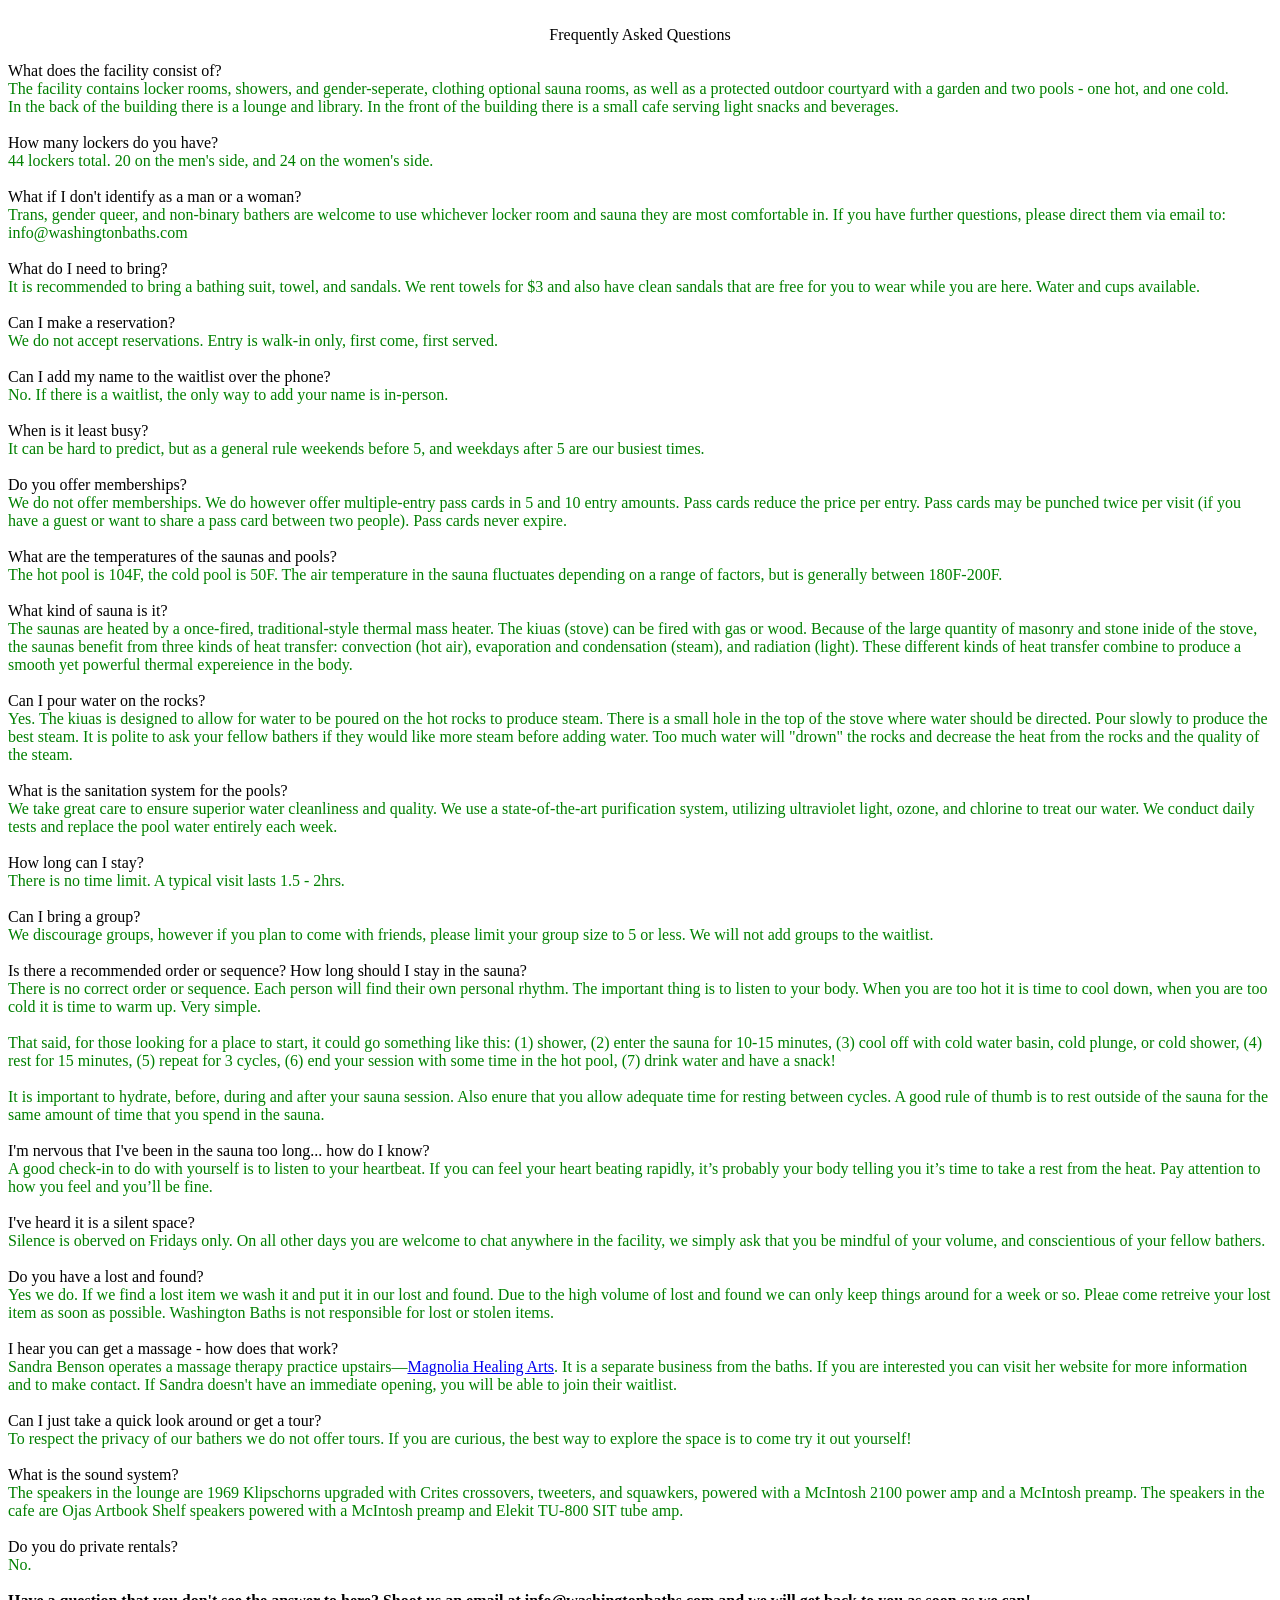
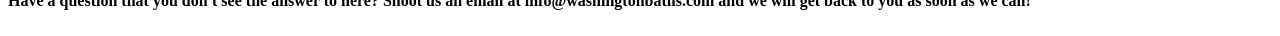
==== faq.html @ 7096a712 "Create faq.html" ====
<!DOCTYPE html>

<font color="">

<html>

<head>

<title>FAQ</title>

<link href="app.css" rel="stylesheet" />
</head>

<body><center>

<br>

  Frequently Asked Questions<br><br></center>



What does the facility consist of?<br>
<font color="green"> The facility contains locker rooms, showers, and gender-seperate, clothing optional sauna rooms, as well as a protected outdoor courtyard with a garden and two pools - one hot, and one cold. <br>
In the back of the building there is a lounge and library. In the front of the building there is a small cafe serving light snacks and beverages.</font color="green"><br><br>


How many lockers do you have?<br>
<font color="green"> 44 lockers total. 20 on the men's side, and 24 on the women's side.</font color="green"><br><br>

What if I don't identify as a man or a woman?<br>
<font color="green">Trans, gender queer, and non-binary bathers are welcome to use whichever locker room and sauna they are most comfortable in. If you have further questions, please direct them via email to: info@washingtonbaths.com
</font color="green"><br><br>

What do I need to bring?<br>
<font color="green"> It is recommended to bring a bathing suit, towel, and sandals. We rent towels for $3 and also have clean sandals that are free for you to wear while you are here. Water and cups available. </font color="green"><br><br>

Can I make a reservation?<br>
<font color="green"> We do not accept reservations. Entry is walk-in only, first come, first served.</font color="green"><br><br>

Can I add my name to the waitlist over the phone?<br>
<font color="green">No. If there is a waitlist, the only way to add your name is in-person.</font color="green"><br><br>

When is it least busy?<br>
<font color="green">It can be hard to predict, but as a general rule weekends before 5, and weekdays after 5 are our busiest times.</font color="green"><br><br>

Do you offer memberships?<br>
<font color="green"> We do not offer memberships. We do however offer multiple-entry pass cards in 5 and 10 entry amounts. Pass cards reduce the price per entry. Pass cards may be punched twice per visit (if you have a guest or want to share a pass card between two people). Pass cards never expire.</font color="green"><br><br>

What are the temperatures of the saunas and pools?<br>
<font color="green"> The hot pool is 104F, the cold pool is 50F. The air temperature in the sauna fluctuates depending on a range of factors, but is generally between 180F-200F. </font color="green"><br><br>

What kind of sauna is it?<br>
<font color="green"> The saunas are heated by a once-fired, traditional-style thermal mass heater. The kiuas (stove) can be fired with gas or wood. Because of the large quantity of masonry and stone inide of the stove, the saunas benefit from three kinds of heat transfer: convection (hot air), evaporation and condensation (steam), and radiation (light). These different kinds of heat transfer combine to produce a smooth yet powerful thermal expereience in the body. </font color="green"><br><br>

Can I pour water on the rocks?<br>
<font color="green"> Yes. The kiuas is designed to allow for water to be poured on the hot rocks to produce steam. There is a small hole in the top of the stove where water should be directed. Pour slowly to produce the best steam. It is polite to ask your fellow bathers if they would like more steam before adding water. Too much water will "drown" the rocks and decrease the heat from the rocks and the quality of the steam. </font color="green"><br><br>

What is the sanitation system for the pools?<br>
<font color="green">We take great care to ensure superior water cleanliness and quality. We use a state-of-the-art purification system, utilizing ultraviolet light, ozone, and chlorine to treat our water. We conduct daily tests and replace the pool water entirely each week. </font color="green"><br><br>

How long can I stay?<br>
<font color="green">There is no time limit. A typical visit lasts 1.5 - 2hrs.</font color="green"><br><br>

Can I bring a group?<br>
<font color="green">We discourage groups, however if you plan to come with friends, please limit your group size to 5 or less. We will not add groups to the waitlist.</font color="green"><br><br>

Is there a recommended order or sequence? How long should I stay in the sauna?<br>
<font color="green">There is no correct order or sequence. Each person will find their own personal rhythm. The important thing is to listen to your body. When you are too hot it is time to cool down, when you are too cold it is time to warm up. Very simple. <br><br>That said, for those looking for a place to start, it could go something like this: (1) shower, (2) enter the sauna for 10-15 minutes, (3) cool off with cold water basin, cold plunge, or cold shower, (4) rest for 15 minutes, (5) repeat for 3 cycles, (6) end your session with some time in the hot pool, (7) drink water and have a snack! <br><br>It is important to hydrate, before, during and after your sauna session. Also enure that you allow adequate time for resting between cycles. A good rule of thumb is to rest outside of the sauna for the same amount of time that you spend in the sauna.</font color="green"><br><br>

I'm nervous that I've been in the sauna too long... how do I know?<br>
<font color="green">A good check-in to do with yourself is to listen to your heartbeat. If you can feel your heart beating rapidly, it’s probably your body telling you it’s time to take a rest from the heat. Pay attention to how you feel and you’ll be fine.</font color="green"><br><br>

I've heard it is a silent space?<br>
<font color="green">Silence is oberved on Fridays only. On all other days you are welcome to chat anywhere in the facility, we simply ask that you be mindful of your volume, and conscientious of your fellow bathers. </font color="green"><br><br>

Do you have a lost and found?<br>
<font color="green">Yes we do. If we find a lost item we wash it and put it in our lost and found. Due to the high volume of lost and found we can only keep things around for a week or so. Pleae come retreive your lost item as soon as possible. Washington Baths is not responsible for lost or stolen items. </font color="green"><br><br>

I hear you can get a massage - how does that work?<br>
<font color="green">Sandra Benson operates a massage therapy practice upstairs—<a href="http://www.magnoliahealingarts.com" target="_blank">Magnolia Healing Arts</a>. It is a separate business from the baths. If you are interested you can visit her website for more information and to make contact. If Sandra doesn't have an immediate opening, you will be able to join their waitlist.</font color="green"><br><br>

Can I just take a quick look around or get a tour?<br>
<font color="green">To respect the privacy of our bathers we do not offer tours. If you are curious, the best way to explore the space is to come try it out yourself!</font color="green"><br><br>

What is the sound system?<br>
<font color="green">The speakers in the lounge are 1969 Klipschorns upgraded with Crites crossovers, tweeters, and squawkers, powered with a McIntosh 2100 power amp and a McIntosh preamp. The speakers in the cafe are Ojas Artbook Shelf speakers powered with a McIntosh preamp and Elekit TU-800 SIT tube amp. </font color="green"><br><br>

Do you do private rentals?<br>
<font color="green">No. </font color="green"><br><br>

<b>Have a question that you don't see the answer to here? Shoot us an email at info@washingtonbaths.com and we will get back to you as soon as we can!</b><br><br>
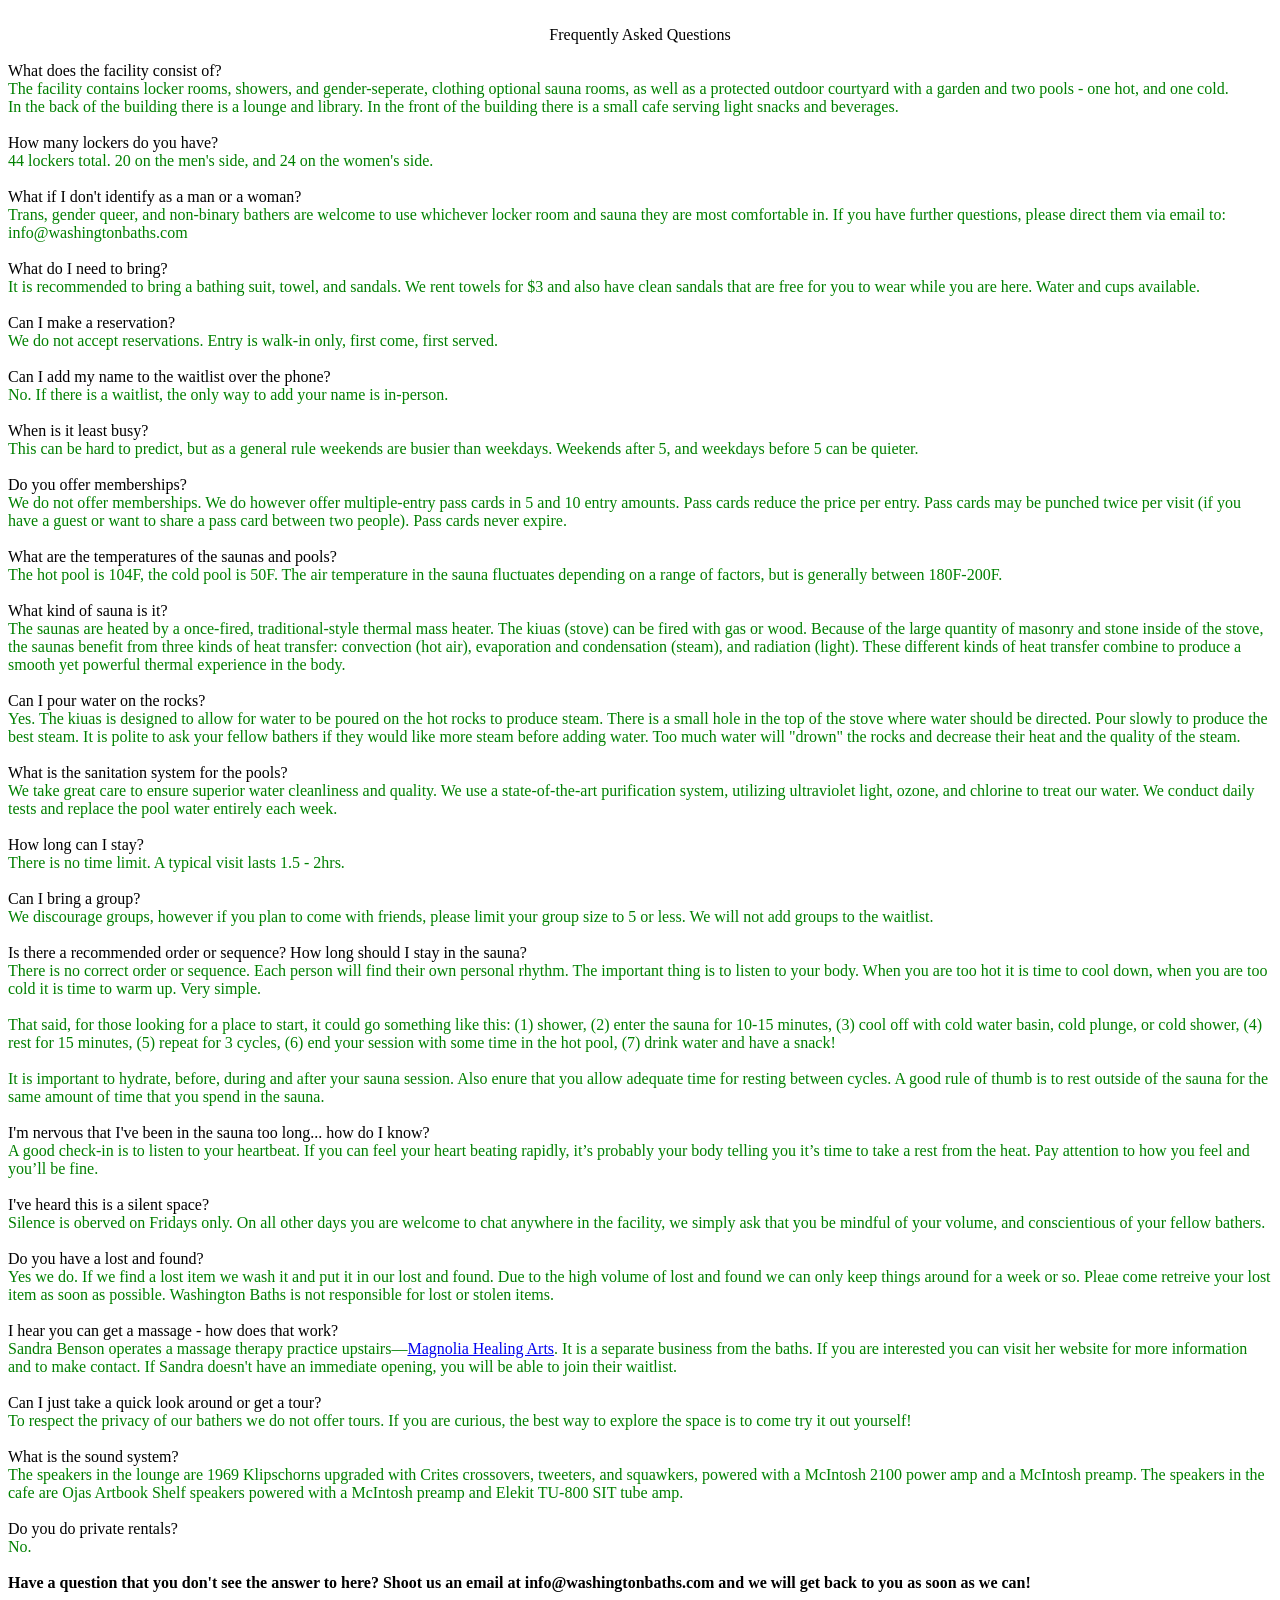
==== commit f3998f31: "Update faq.html" ====
--- a/faq.html
+++ b/faq.html
@@ -41,7 +41,7 @@
 <font color="green">No. If there is a waitlist, the only way to add your name is in-person.</font color="green"><br><br>
 
 When is it least busy?<br>
-<font color="green">It can be hard to predict, but as a general rule weekends before 5, and weekdays after 5 are our busiest times.</font color="green"><br><br>
+<font color="green">This can be hard to predict, but as a general rule weekends are busier than weekdays. Weekends after 5, and weekdays before 5 can be quieter.</font color="green"><br><br>
 
 Do you offer memberships?<br>
 <font color="green"> We do not offer memberships. We do however offer multiple-entry pass cards in 5 and 10 entry amounts. Pass cards reduce the price per entry. Pass cards may be punched twice per visit (if you have a guest or want to share a pass card between two people). Pass cards never expire.</font color="green"><br><br>
@@ -50,10 +50,10 @@
 <font color="green"> The hot pool is 104F, the cold pool is 50F. The air temperature in the sauna fluctuates depending on a range of factors, but is generally between 180F-200F. </font color="green"><br><br>
 
 What kind of sauna is it?<br>
-<font color="green"> The saunas are heated by a once-fired, traditional-style thermal mass heater. The kiuas (stove) can be fired with gas or wood. Because of the large quantity of masonry and stone inide of the stove, the saunas benefit from three kinds of heat transfer: convection (hot air), evaporation and condensation (steam), and radiation (light). These different kinds of heat transfer combine to produce a smooth yet powerful thermal expereience in the body. </font color="green"><br><br>
+<font color="green"> The saunas are heated by a once-fired, traditional-style thermal mass heater. The kiuas (stove) can be fired with gas or wood. Because of the large quantity of masonry and stone inside of the stove, the saunas benefit from three kinds of heat transfer: convection (hot air), evaporation and condensation (steam), and radiation (light). These different kinds of heat transfer combine to produce a smooth yet powerful thermal experience in the body. </font color="green"><br><br>
 
 Can I pour water on the rocks?<br>
-<font color="green"> Yes. The kiuas is designed to allow for water to be poured on the hot rocks to produce steam. There is a small hole in the top of the stove where water should be directed. Pour slowly to produce the best steam. It is polite to ask your fellow bathers if they would like more steam before adding water. Too much water will "drown" the rocks and decrease the heat from the rocks and the quality of the steam. </font color="green"><br><br>
+<font color="green"> Yes. The kiuas is designed to allow for water to be poured on the hot rocks to produce steam. There is a small hole in the top of the stove where water should be directed. Pour slowly to produce the best steam. It is polite to ask your fellow bathers if they would like more steam before adding water. Too much water will "drown" the rocks and decrease their heat and the quality of the steam. </font color="green"><br><br>
 
 What is the sanitation system for the pools?<br>
 <font color="green">We take great care to ensure superior water cleanliness and quality. We use a state-of-the-art purification system, utilizing ultraviolet light, ozone, and chlorine to treat our water. We conduct daily tests and replace the pool water entirely each week. </font color="green"><br><br>
@@ -68,9 +68,9 @@
 <font color="green">There is no correct order or sequence. Each person will find their own personal rhythm. The important thing is to listen to your body. When you are too hot it is time to cool down, when you are too cold it is time to warm up. Very simple. <br><br>That said, for those looking for a place to start, it could go something like this: (1) shower, (2) enter the sauna for 10-15 minutes, (3) cool off with cold water basin, cold plunge, or cold shower, (4) rest for 15 minutes, (5) repeat for 3 cycles, (6) end your session with some time in the hot pool, (7) drink water and have a snack! <br><br>It is important to hydrate, before, during and after your sauna session. Also enure that you allow adequate time for resting between cycles. A good rule of thumb is to rest outside of the sauna for the same amount of time that you spend in the sauna.</font color="green"><br><br>
 
 I'm nervous that I've been in the sauna too long... how do I know?<br>
-<font color="green">A good check-in to do with yourself is to listen to your heartbeat. If you can feel your heart beating rapidly, it’s probably your body telling you it’s time to take a rest from the heat. Pay attention to how you feel and you’ll be fine.</font color="green"><br><br>
+<font color="green">A good check-in is to listen to your heartbeat. If you can feel your heart beating rapidly, it’s probably your body telling you it’s time to take a rest from the heat. Pay attention to how you feel and you’ll be fine.</font color="green"><br><br>
 
-I've heard it is a silent space?<br>
+I've heard this is a silent space?<br>
 <font color="green">Silence is oberved on Fridays only. On all other days you are welcome to chat anywhere in the facility, we simply ask that you be mindful of your volume, and conscientious of your fellow bathers. </font color="green"><br><br>
 
 Do you have a lost and found?<br>
@@ -89,3 +89,6 @@
 <font color="green">No. </font color="green"><br><br>
 
 <b>Have a question that you don't see the answer to here? Shoot us an email at info@washingtonbaths.com and we will get back to you as soon as we can!</b><br><br>
+
+
+
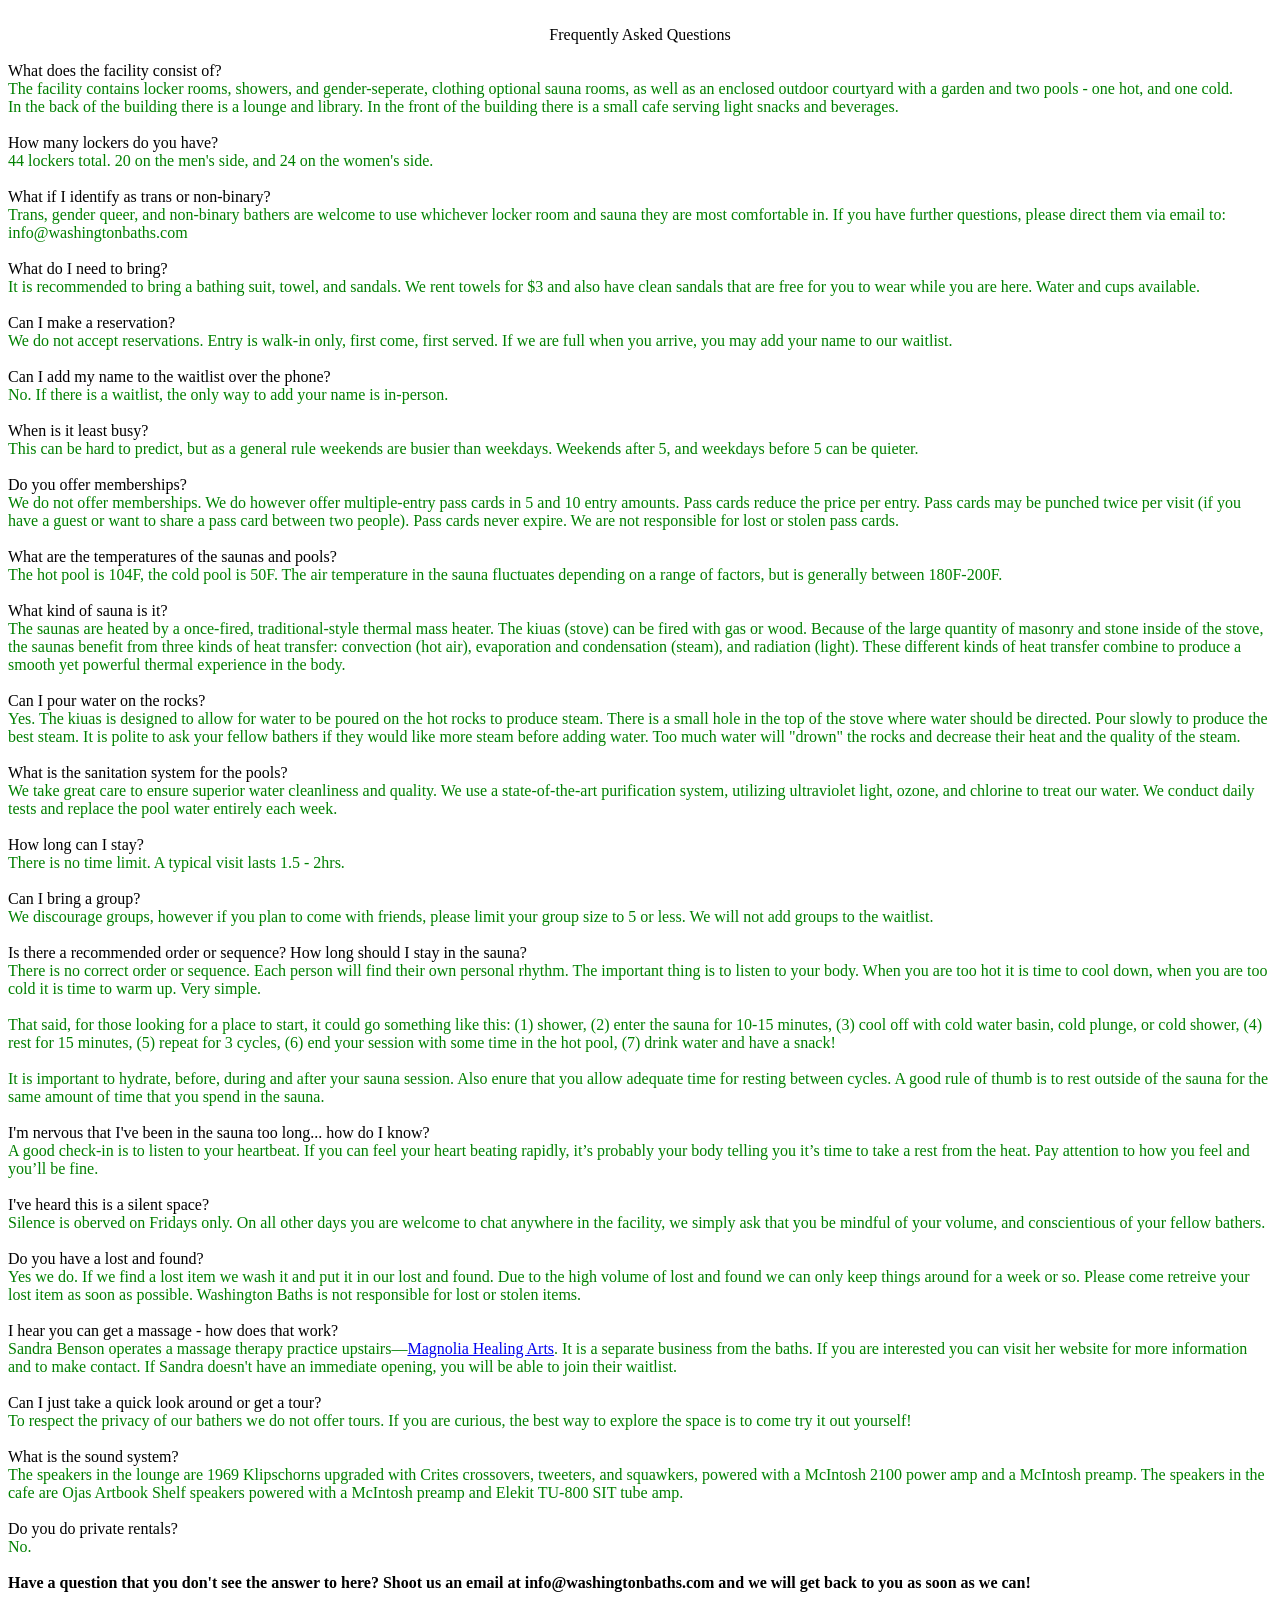
==== commit 4b5dd822: "Update faq.html" ====
--- a/faq.html
+++ b/faq.html
@@ -20,14 +20,14 @@
 
 
 What does the facility consist of?<br>
-<font color="green"> The facility contains locker rooms, showers, and gender-seperate, clothing optional sauna rooms, as well as a protected outdoor courtyard with a garden and two pools - one hot, and one cold. <br>
+<font color="green"> The facility contains locker rooms, showers, and gender-seperate, clothing optional sauna rooms, as well as an enclosed outdoor courtyard with a garden and two pools - one hot, and one cold. <br>
 In the back of the building there is a lounge and library. In the front of the building there is a small cafe serving light snacks and beverages.</font color="green"><br><br>
 
 
 How many lockers do you have?<br>
 <font color="green"> 44 lockers total. 20 on the men's side, and 24 on the women's side.</font color="green"><br><br>
 
-What if I don't identify as a man or a woman?<br>
+What if I identify as trans or non-binary?<br>
 <font color="green">Trans, gender queer, and non-binary bathers are welcome to use whichever locker room and sauna they are most comfortable in. If you have further questions, please direct them via email to: info@washingtonbaths.com
 </font color="green"><br><br>
 
@@ -35,7 +35,7 @@
 <font color="green"> It is recommended to bring a bathing suit, towel, and sandals. We rent towels for $3 and also have clean sandals that are free for you to wear while you are here. Water and cups available. </font color="green"><br><br>
 
 Can I make a reservation?<br>
-<font color="green"> We do not accept reservations. Entry is walk-in only, first come, first served.</font color="green"><br><br>
+<font color="green"> We do not accept reservations. Entry is walk-in only, first come, first served. If we are full when you arrive, you may add your name to our waitlist.</font color="green"><br><br>
 
 Can I add my name to the waitlist over the phone?<br>
 <font color="green">No. If there is a waitlist, the only way to add your name is in-person.</font color="green"><br><br>
@@ -44,7 +44,7 @@
 <font color="green">This can be hard to predict, but as a general rule weekends are busier than weekdays. Weekends after 5, and weekdays before 5 can be quieter.</font color="green"><br><br>
 
 Do you offer memberships?<br>
-<font color="green"> We do not offer memberships. We do however offer multiple-entry pass cards in 5 and 10 entry amounts. Pass cards reduce the price per entry. Pass cards may be punched twice per visit (if you have a guest or want to share a pass card between two people). Pass cards never expire.</font color="green"><br><br>
+<font color="green"> We do not offer memberships. We do however offer multiple-entry pass cards in 5 and 10 entry amounts. Pass cards reduce the price per entry. Pass cards may be punched twice per visit (if you have a guest or want to share a pass card between two people). Pass cards never expire. We are not responsible for lost or stolen pass cards.</font color="green"><br><br>
 
 What are the temperatures of the saunas and pools?<br>
 <font color="green"> The hot pool is 104F, the cold pool is 50F. The air temperature in the sauna fluctuates depending on a range of factors, but is generally between 180F-200F. </font color="green"><br><br>
@@ -74,7 +74,7 @@
 <font color="green">Silence is oberved on Fridays only. On all other days you are welcome to chat anywhere in the facility, we simply ask that you be mindful of your volume, and conscientious of your fellow bathers. </font color="green"><br><br>
 
 Do you have a lost and found?<br>
-<font color="green">Yes we do. If we find a lost item we wash it and put it in our lost and found. Due to the high volume of lost and found we can only keep things around for a week or so. Pleae come retreive your lost item as soon as possible. Washington Baths is not responsible for lost or stolen items. </font color="green"><br><br>
+<font color="green">Yes we do. If we find a lost item we wash it and put it in our lost and found. Due to the high volume of lost and found we can only keep things around for a week or so. Please come retreive your lost item as soon as possible. Washington Baths is not responsible for lost or stolen items. </font color="green"><br><br>
 
 I hear you can get a massage - how does that work?<br>
 <font color="green">Sandra Benson operates a massage therapy practice upstairs—<a href="http://www.magnoliahealingarts.com" target="_blank">Magnolia Healing Arts</a>. It is a separate business from the baths. If you are interested you can visit her website for more information and to make contact. If Sandra doesn't have an immediate opening, you will be able to join their waitlist.</font color="green"><br><br>
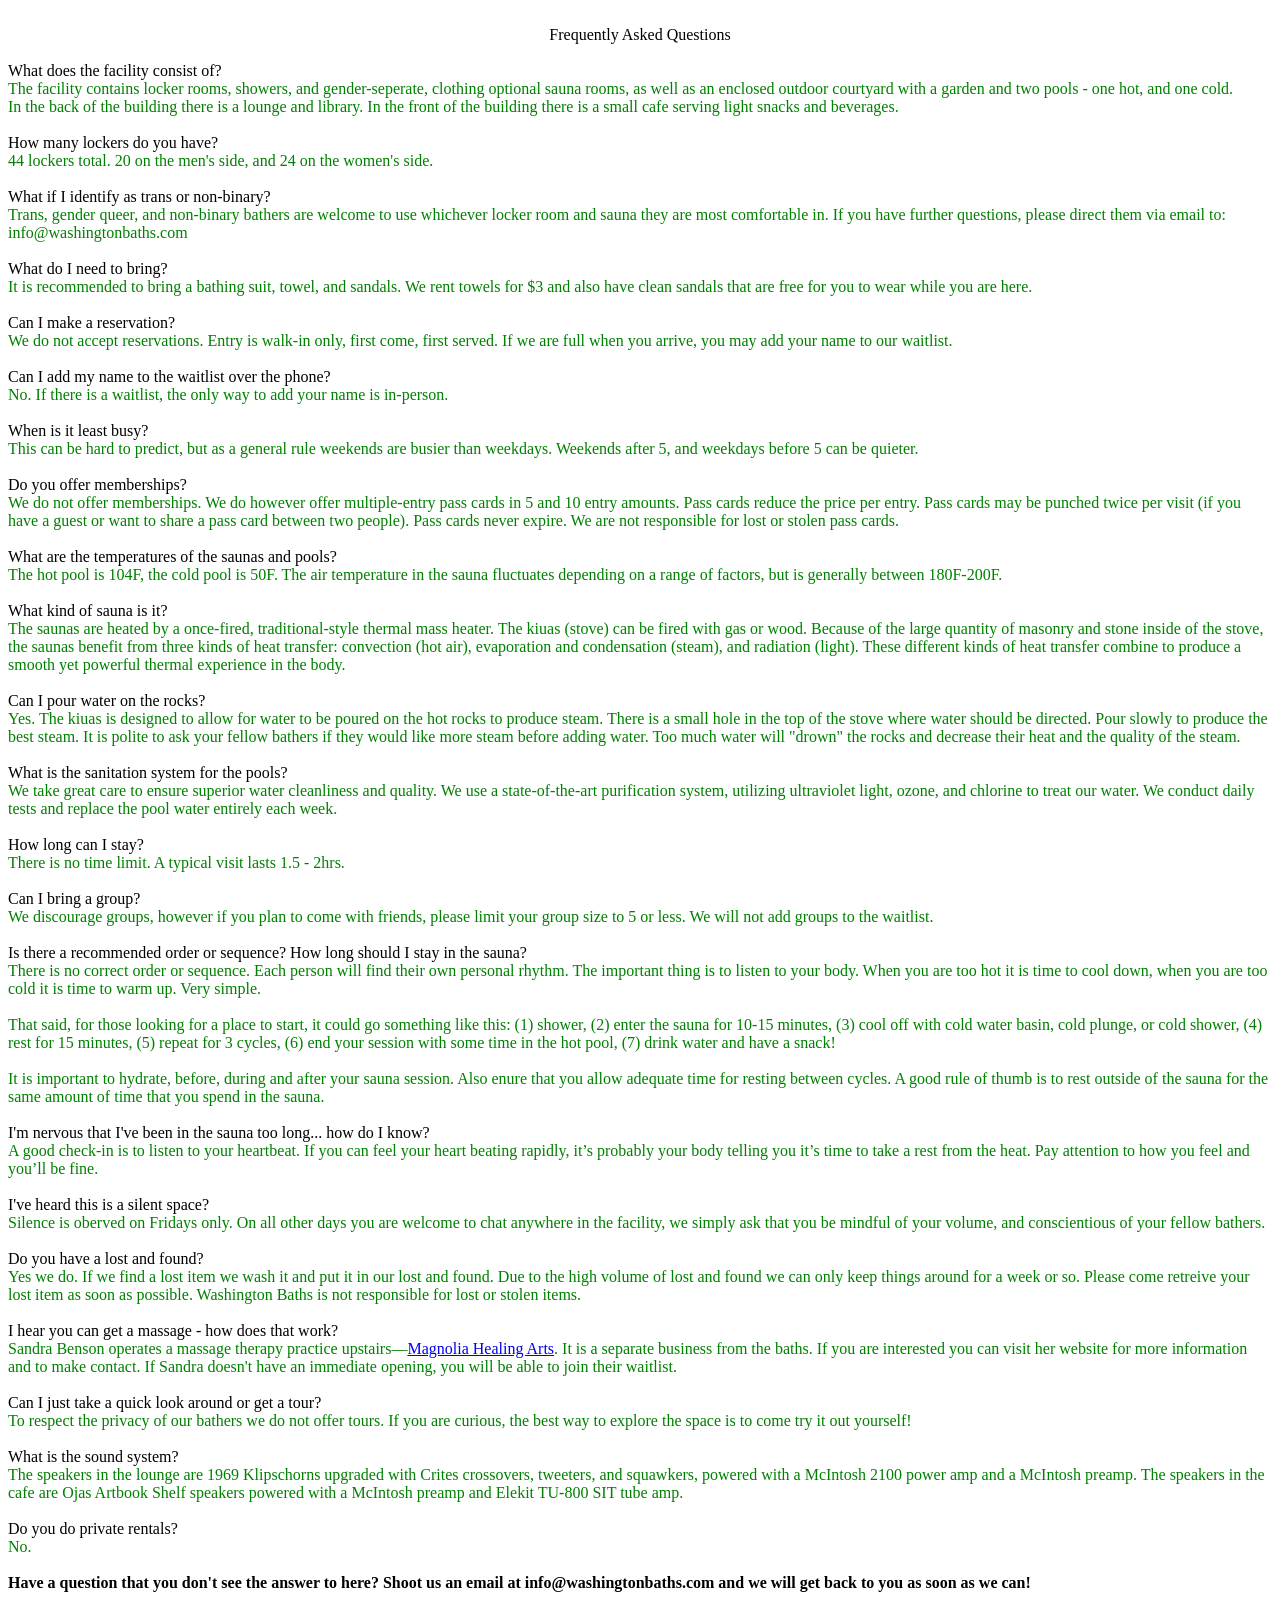
==== commit 4064732f: "Update faq.html" ====
--- a/faq.html
+++ b/faq.html
@@ -32,7 +32,7 @@
 </font color="green"><br><br>
 
 What do I need to bring?<br>
-<font color="green"> It is recommended to bring a bathing suit, towel, and sandals. We rent towels for $3 and also have clean sandals that are free for you to wear while you are here. Water and cups available. </font color="green"><br><br>
+<font color="green"> It is recommended to bring a bathing suit, towel, and sandals. We rent towels for $3 and also have clean sandals that are free for you to wear while you are here. </font color="green"><br><br>
 
 Can I make a reservation?<br>
 <font color="green"> We do not accept reservations. Entry is walk-in only, first come, first served. If we are full when you arrive, you may add your name to our waitlist.</font color="green"><br><br>
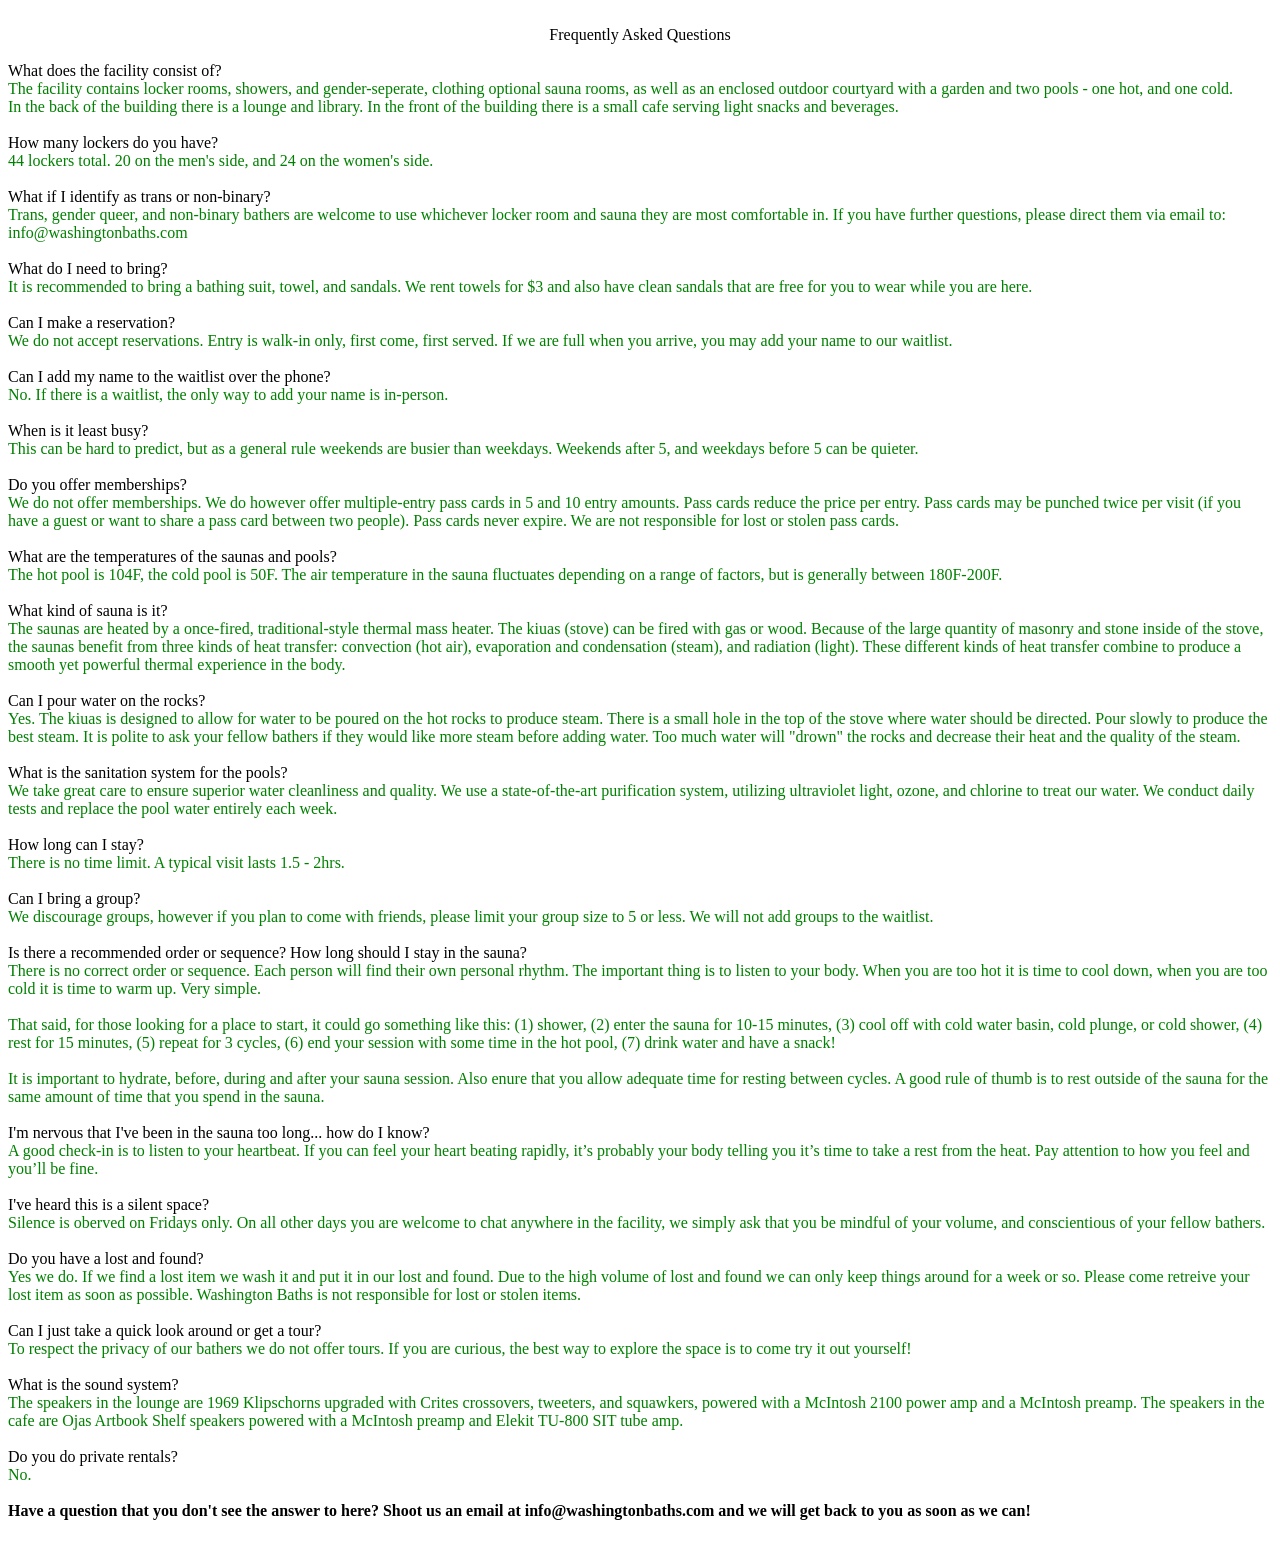
==== commit 68022d86: "Update faq.html" ====
--- a/faq.html
+++ b/faq.html
@@ -76,9 +76,6 @@
 Do you have a lost and found?<br>
 <font color="green">Yes we do. If we find a lost item we wash it and put it in our lost and found. Due to the high volume of lost and found we can only keep things around for a week or so. Please come retreive your lost item as soon as possible. Washington Baths is not responsible for lost or stolen items. </font color="green"><br><br>
 
-I hear you can get a massage - how does that work?<br>
-<font color="green">Sandra Benson operates a massage therapy practice upstairs—<a href="http://www.magnoliahealingarts.com" target="_blank">Magnolia Healing Arts</a>. It is a separate business from the baths. If you are interested you can visit her website for more information and to make contact. If Sandra doesn't have an immediate opening, you will be able to join their waitlist.</font color="green"><br><br>
-
 Can I just take a quick look around or get a tour?<br>
 <font color="green">To respect the privacy of our bathers we do not offer tours. If you are curious, the best way to explore the space is to come try it out yourself!</font color="green"><br><br>
 
